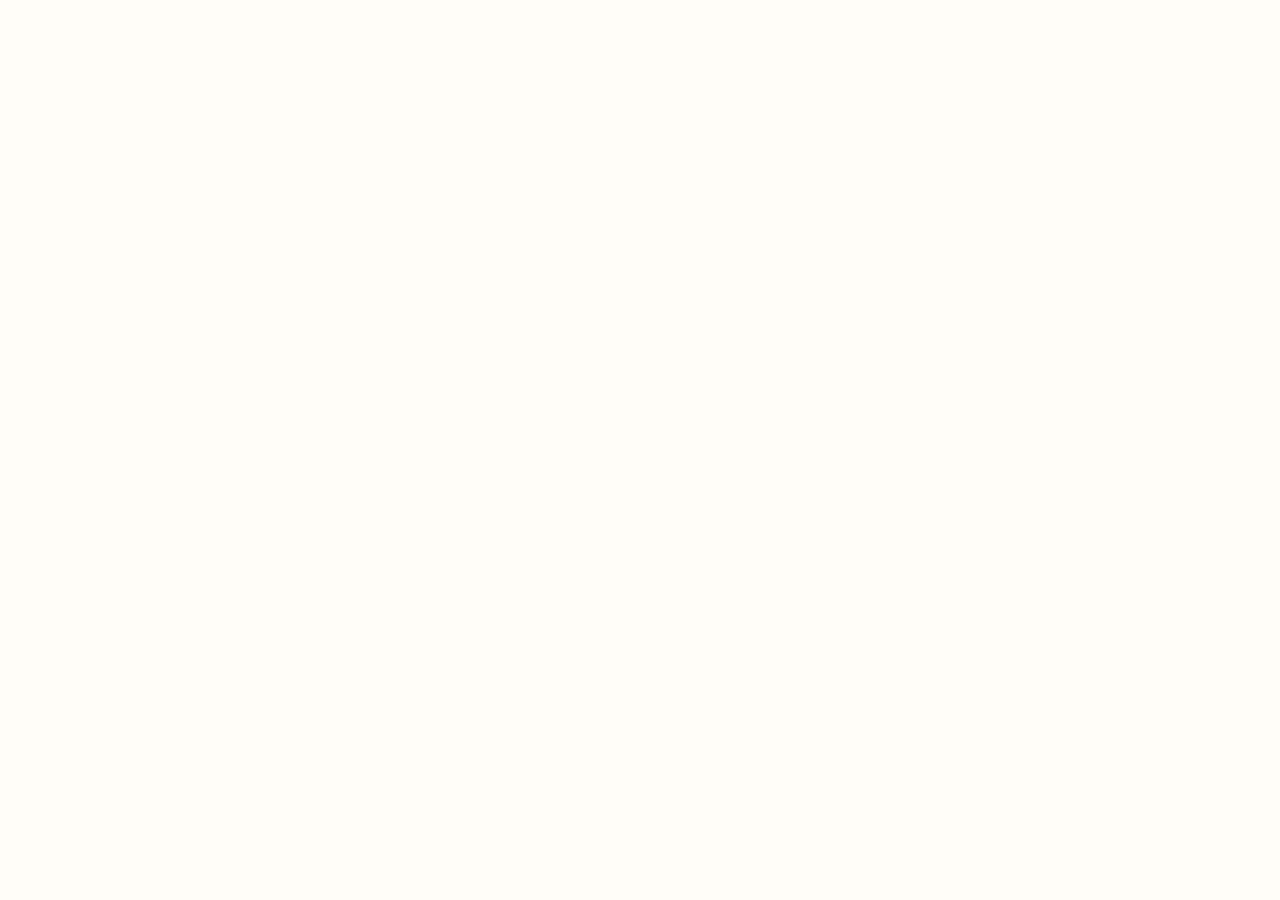
==== sobre.html @ be903bdb "versão 2" ====
<!DOCTYPE html>
<html lang="pt-BR">
<head>
	<meta charset="UTF-8">
	<meta name="viewport" content="width=device-width, initial-scale=1.0">
	<link rel="stylesheet" href="./style.css">
	<title>Sobre</title>
</head>
<body>
	
</body>
</html>
---- style.css ----
@import url('https://fonts.googleapis.com/css2?family=Carattere&display=swap');
/* RESET GERAL*/
* {
    margin: 0;
    padding: 0;
    box-sizing: border-box;
  }
  
  /* =========================
     ESTILO GERAL
  ========================== */
  body {
    font-family: Arial, Helvetica, sans-serif;
    background-color: #fffdf8;
    color: #333;
  }
  
  /* =========================
     MENU / HEADER
  ========================== */
  header {
    background-color: white;
    border-bottom: 2px solid #d4af37;
    padding: 18px 8%;
  }
  
  .navbar {
    display: flex;
    justify-content: space-between;
    align-items: center;
  }
  
  /* Logo */
  .logo {
    font-size: 26px;
    font-weight: bold;
    color: #c59d2a;
    font-family: "Carattere", cursive;
    font-weight: 400;
    font-style: normal;     
                                   
  }
  
  /* Links do menu */
  .nav-links {
    display: flex;
    justify-content: center;
    list-style: none;
    gap: 30px;
  }
  
  .nav-links a {
    text-decoration: none;
    color: #444;
    font-weight: bold;
    transition: 0.3s;
    
  }
  
  .nav-links a:hover {
    color: #c59d2a;
  }
  
  /* =========================
     BANNER PRINCIPAL
  ========================== */
  .banner {
    height: 400px;
    background: linear-gradient(
        rgba(0,0,0,0.4),
        rgba(0,0,0,0.4)
      ),
      url("https://images.unsplash.com/photo-1604654894610-df63bc536371?q=80&w=1400&auto=format&fit=crop");
  
    background-size: 1500px;
    background-position: center;

    
  
    display: flex;
    align-items: center;
    justify-content: center;
  
    text-align: center;
    color: white;
  }
  
  .banner-content h1 {
    font-size: 45px;
    margin-bottom: 10px;
    margin: 30px;
    
  }
  
  .banner-content p {
    font-size: 18px;
  }
  
  /* =========================
     SEÇÃO SOBRE
  ========================== */
  .sobre {
    display: flex;
    align-items: center;
    justify-content: center;
    gap: 50px;
  
    padding: 80px 8%;
    flex-wrap: wrap;
  }
  
  /* Imagem da seção */
  .sobre-imagem img {
    width: 420px;
    border-radius: 12px;
    box-shadow: 0 5px 15px rgba(0,0,0,0.2);
  }
  
  /* Texto da seção */
  .sobre-texto {
    max-width: 500px;
  }
  
  .sobre-texto h2 {
    color: #c59d2a;
    font-size: 35px;
    margin-bottom: 20px;
  }
  
  .sobre-texto p {
    margin-bottom: 15px;
    line-height: 1.7;
  }
  
  /* =========================
     SEÇÃO SERVIÇOS
  ========================== */
  .servicos {
    padding: 80px 8%;
    background-color: #4d4a43;
    text-align: center;
  }
  
  .servicos h2 {
    font-size: 36px;
    color: #ffffff;
    margin-bottom: 50px;
  }
  .servicos h3 {
    font-size: 25px;
    color: #c59d2a;
    margin-bottom: 30px;
  }
  
  /* Área dos cards */
  .cards {
    display: flex;
    justify-content: center;
    gap: 25px;
    flex-wrap: wrap;
  }
  
  /* Card individual */
  .card {
    width: 180px;
    background-color: white;
    border-radius: 12px;
    border-bottom:solid 1px #555;
    padding: 15px;
  
    box-shadow: 0 4px 12px rgba(0,0,0,0.1);
  
    transition: 0.3s;
  }
  
  /* Efeito hover */
  .card:hover {
    transform: translateY(-8px);
  }
  
  /* Espaço da imagem */
  .card-img {
    height: 150px;
    width: 100%;
    background-color: #ccc092;
    border-radius: 10px;
    margin-bottom: 15px;
  }
  .card-img img{
    border-radius: 10px;
  }
  
  /* Texto do card */
  .card p {
    font-weight: bold;
    color: #555;
  }
  
  /* =========================
     RODAPÉ
  ========================== */
  footer {
    background-color: #c59d2a;
    color: white;
    padding: 40px 8%;
  }
  
  /* Container do rodapé */
  .footer-container {
    display: flex;
    justify-content: space-between;
    flex-wrap: wrap;
    gap: 30px;
  }
  
  /* Cada bloco do rodapé */
  .footer-item h3 {
    margin-bottom: 12px;
  }
  
  .footer-item p {
    margin-bottom: 6px;
  }
  
  /* =========================
     RESPONSIVIDADE
  ========================== */
  @media (max-width: 900px) {
  
    .navbar {
      flex-direction: column;
      gap: 20px;
    }
  
    .banner-content h1 {
      font-size: 32px;
    }
  
    .sobre {
      flex-direction: column;
      text-align: center;
    }
  
    .sobre-imagem img {
      width: 100%;
      max-width: 400px;
    }
  
    .footer-container {
      flex-direction: column;
    }
  }
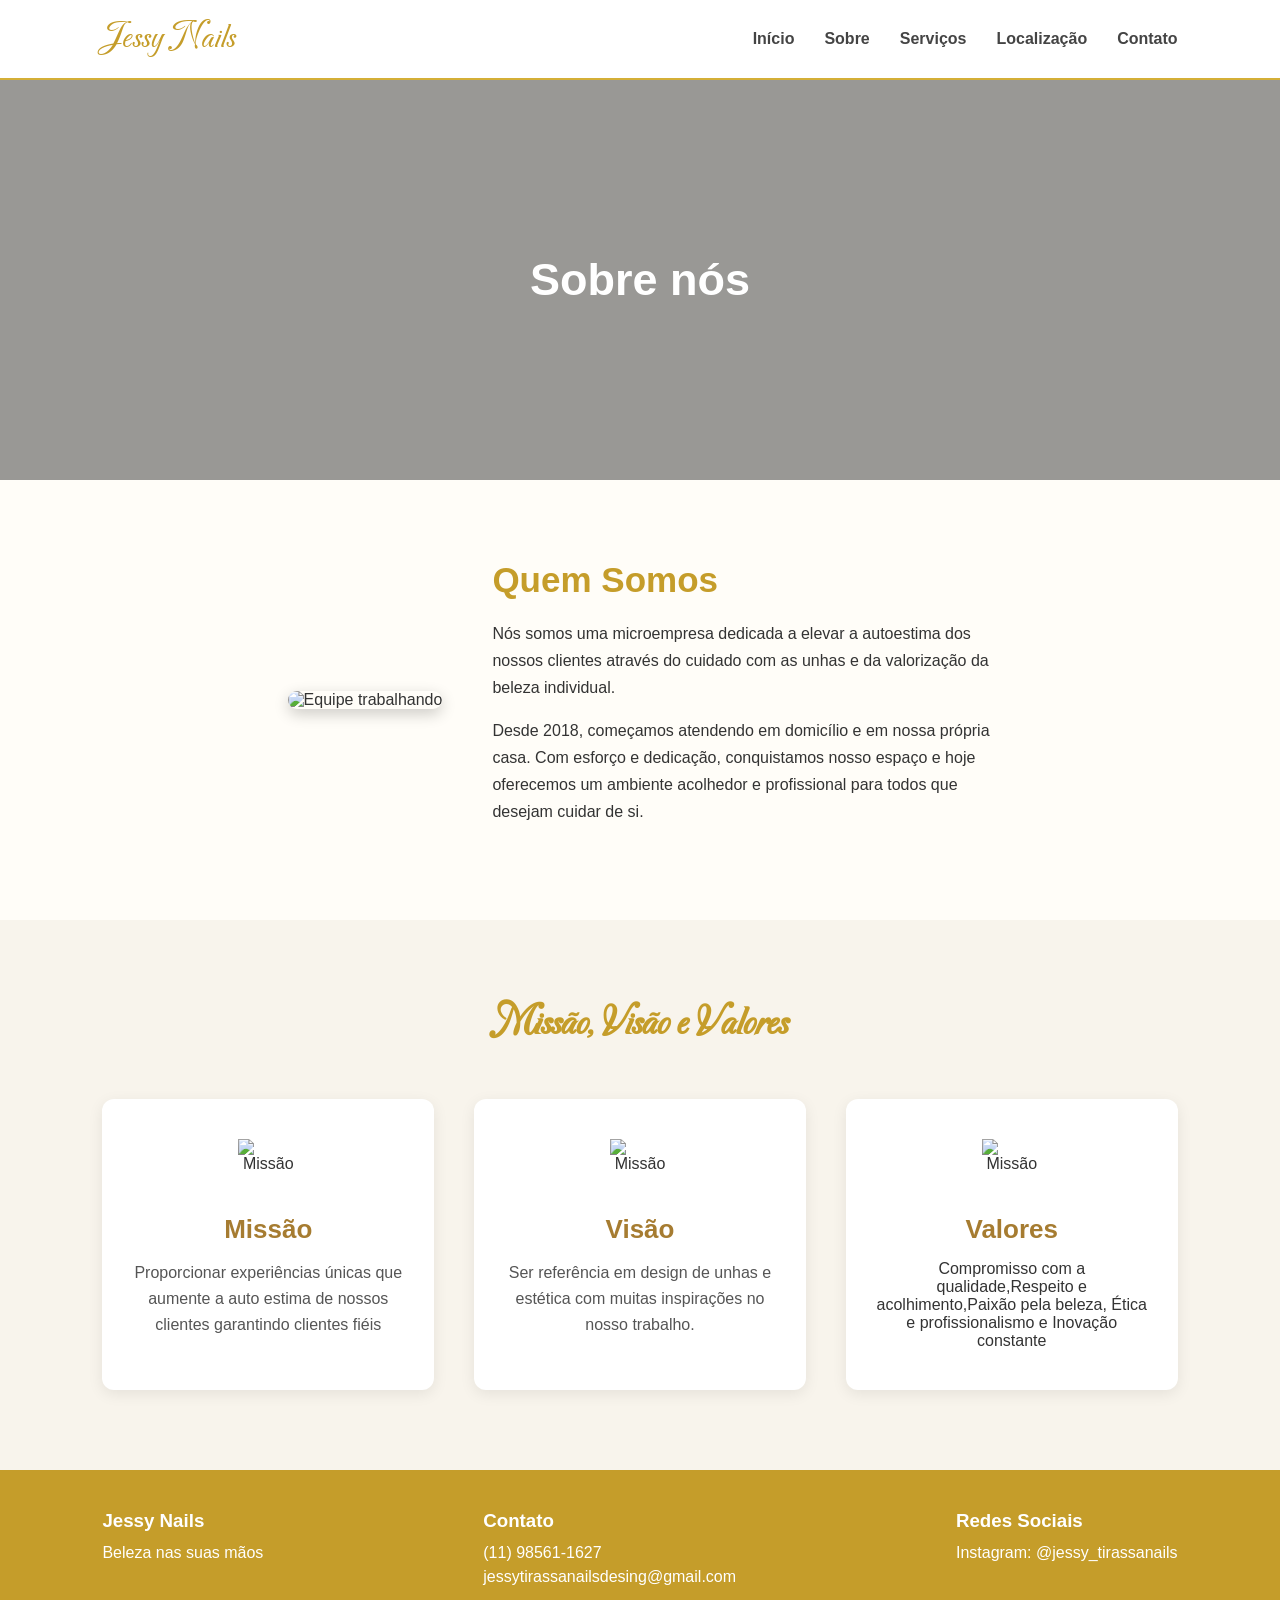
==== commit 015ba9df: "Atualização do site: versão2" ====
--- a/sobre.html
+++ b/sobre.html
@@ -1,12 +1,101 @@
-<!DOCTYPE html>
-<html lang="pt-BR">
-<head>
-	<meta charset="UTF-8">
-	<meta name="viewport" content="width=device-width, initial-scale=1.0">
-	<link rel="stylesheet" href="./style.css">
-	<title>Sobre</title>
-</head>
-<body>
-	
-</body>
+<!DOCTYPE html>
+<html lang="pt-BR">
+<head>
+  <meta charset="UTF-8">
+  <meta name="viewport" content="width=device-width, initial-scale=1.0">
+  <title>Sobre Nós</title>
+  <link rel="stylesheet" href="style.css">
+</head>
+<body>
+
+    <header>
+        <nav class="navbar">
+          <div class="logo">
+           Jessy Nails
+          </div>
+    
+          <ul class="nav-links">
+            <li><a href="./index.html">Início</a></li>
+            <li><a href="./sobre.html">Sobre</a></li>
+            <li><a href="./servico.html">Serviços</a></li>
+            <li><a href="./local.html">Localização</a></li>
+            <li><a href="./contato.html">Contato</a></li>
+          </ul>
+        </nav>
+      </header>
+
+  <!-- BANNER -->
+  <section class="banner">
+    <div class="banner-content">
+       <h1>Sobre nós</h1>
+    </div>
+  </section>
+
+  <!-- SEÇÃO SOBRE -->
+  <section class="sobre">
+    <div class="sobre-imagem">
+      <img src="./imagens/momy.png" alt="Equipe trabalhando" style="height: 250px; width: 200px;">
+    </div>
+    <div class="sobre-texto">
+      <h2>Quem Somos</h2>
+      <p>
+       Nós somos uma microempresa dedicada a elevar a autoestima dos nossos clientes através do cuidado com as unhas e da valorização da beleza individual.
+      </p>
+      <p>
+        Desde 2018, começamos atendendo em domicílio e em nossa própria casa. Com esforço e dedicação, conquistamos nosso espaço e hoje oferecemos um ambiente acolhedor e profissional para todos que desejam cuidar de si.
+      </p>
+    </div>
+  </section>
+
+  <!-- MISSÃO, VISÃO E VALORES -->
+<section class="mvv">
+  <div class="mvv-container">
+    <h2>Missão, Visão e Valores</h2>
+    <div class="mvv-grid">
+      
+      <div class="mvv-item">
+  <img src="./Imagens/missão.png" alt="Missão" class="mvv-img">
+  <h3>Missão</h3>
+  <p>Proporcionar experiências únicas que aumente a auto estima de nossos clientes garantindo clientes fiéis</p>
+</div>
+
+      <div class="mvv-item">
+        <img src="./Imagens/olho.png" alt="Missão" class="mvv-img">
+        <h3>Visão</h3>
+        <p>Ser referência em design de unhas e estética
+        com muitas inspirações no nosso trabalho.</p>
+      </div>
+
+      <div class="mvv-item">
+        <img src="./Imagens/valores.png" alt="Missão" class="mvv-img">
+        <h3>Valores</h3>
+        Compromisso com a qualidade,Respeito e acolhimento,Paixão pela beleza, Ética e profissionalismo e Inovação constante
+        
+      </div>
+
+    </div>
+  </div>
+</section>
+
+
+  <!-- FOOTER -->
+  <footer>
+    <div class="footer-container">
+      <div class="footer-item">
+        <h3>Jessy Nails</h3>
+        <p>Beleza nas suas mãos</p>
+      </div>
+      <div class="footer-item">
+        <h3>Contato</h3>
+        <p>(11) 98561-1627</a></p>
+        <p>jessytirassanailsdesing@gmail.com</p>
+      </div>
+      <div class="footer-item">
+        <h3>Redes Sociais</h3>
+        <p>Instagram: @jessy_tirassanails</p>
+      </div>
+    </div>
+  </footer>
+
+</body>
 </html>
--- a/style.css
+++ b/style.css
@@ -1,252 +1,1056 @@
-@import url('https://fonts.googleapis.com/css2?family=Carattere&display=swap');
-/* RESET GERAL*/
-* {
-    margin: 0;
-    padding: 0;
-    box-sizing: border-box;
-  }
-  
-  /* =========================
-     ESTILO GERAL
-  ========================== */
-  body {
-    font-family: Arial, Helvetica, sans-serif;
-    background-color: #fffdf8;
-    color: #333;
-  }
-  
-  /* =========================
-     MENU / HEADER
-  ========================== */
-  header {
-    background-color: white;
-    border-bottom: 2px solid #d4af37;
-    padding: 18px 8%;
-  }
-  
-  .navbar {
-    display: flex;
-    justify-content: space-between;
-    align-items: center;
-  }
-  
-  /* Logo */
-  .logo {
-    font-size: 26px;
-    font-weight: bold;
-    color: #c59d2a;
-    font-family: "Carattere", cursive;
-    font-weight: 400;
-    font-style: normal;     
-                                   
-  }
-  
-  /* Links do menu */
-  .nav-links {
-    display: flex;
-    justify-content: center;
-    list-style: none;
-    gap: 30px;
-  }
-  
-  .nav-links a {
-    text-decoration: none;
-    color: #444;
-    font-weight: bold;
-    transition: 0.3s;
-    
-  }
-  
-  .nav-links a:hover {
-    color: #c59d2a;
-  }
-  
-  /* =========================
-     BANNER PRINCIPAL
-  ========================== */
-  .banner {
-    height: 400px;
-    background: linear-gradient(
-        rgba(0,0,0,0.4),
-        rgba(0,0,0,0.4)
-      ),
-      url("https://images.unsplash.com/photo-1604654894610-df63bc536371?q=80&w=1400&auto=format&fit=crop");
-  
-    background-size: 1500px;
-    background-position: center;
-
-    
-  
-    display: flex;
-    align-items: center;
-    justify-content: center;
-  
-    text-align: center;
-    color: white;
-  }
-  
-  .banner-content h1 {
-    font-size: 45px;
-    margin-bottom: 10px;
-    margin: 30px;
-    
-  }
-  
-  .banner-content p {
-    font-size: 18px;
-  }
-  
-  /* =========================
-     SEÇÃO SOBRE
-  ========================== */
-  .sobre {
-    display: flex;
-    align-items: center;
-    justify-content: center;
-    gap: 50px;
-  
-    padding: 80px 8%;
-    flex-wrap: wrap;
-  }
-  
-  /* Imagem da seção */
-  .sobre-imagem img {
-    width: 420px;
-    border-radius: 12px;
-    box-shadow: 0 5px 15px rgba(0,0,0,0.2);
-  }
-  
-  /* Texto da seção */
-  .sobre-texto {
-    max-width: 500px;
-  }
-  
-  .sobre-texto h2 {
-    color: #c59d2a;
-    font-size: 35px;
-    margin-bottom: 20px;
-  }
-  
-  .sobre-texto p {
-    margin-bottom: 15px;
-    line-height: 1.7;
-  }
-  
-  /* =========================
-     SEÇÃO SERVIÇOS
-  ========================== */
-  .servicos {
-    padding: 80px 8%;
-    background-color: #4d4a43;
-    text-align: center;
-  }
-  
-  .servicos h2 {
-    font-size: 36px;
-    color: #ffffff;
-    margin-bottom: 50px;
-  }
-  .servicos h3 {
-    font-size: 25px;
-    color: #c59d2a;
-    margin-bottom: 30px;
-  }
-  
-  /* Área dos cards */
-  .cards {
-    display: flex;
-    justify-content: center;
-    gap: 25px;
-    flex-wrap: wrap;
-  }
-  
-  /* Card individual */
-  .card {
-    width: 180px;
-    background-color: white;
-    border-radius: 12px;
-    border-bottom:solid 1px #555;
-    padding: 15px;
-  
-    box-shadow: 0 4px 12px rgba(0,0,0,0.1);
-  
-    transition: 0.3s;
-  }
-  
-  /* Efeito hover */
-  .card:hover {
-    transform: translateY(-8px);
-  }
-  
-  /* Espaço da imagem */
-  .card-img {
-    height: 150px;
-    width: 100%;
-    background-color: #ccc092;
-    border-radius: 10px;
-    margin-bottom: 15px;
-  }
-  .card-img img{
-    border-radius: 10px;
-  }
-  
-  /* Texto do card */
-  .card p {
-    font-weight: bold;
-    color: #555;
-  }
-  
-  /* =========================
-     RODAPÉ
-  ========================== */
-  footer {
-    background-color: #c59d2a;
-    color: white;
-    padding: 40px 8%;
-  }
-  
-  /* Container do rodapé */
-  .footer-container {
-    display: flex;
-    justify-content: space-between;
-    flex-wrap: wrap;
-    gap: 30px;
-  }
-  
-  /* Cada bloco do rodapé */
-  .footer-item h3 {
-    margin-bottom: 12px;
-  }
-  
-  .footer-item p {
-    margin-bottom: 6px;
-  }
-  
-  /* =========================
-     RESPONSIVIDADE
-  ========================== */
-  @media (max-width: 900px) {
-  
-    .navbar {
-      flex-direction: column;
-      gap: 20px;
-    }
-  
-    .banner-content h1 {
-      font-size: 32px;
-    }
-  
-    .sobre {
-      flex-direction: column;
-      text-align: center;
-    }
-  
-    .sobre-imagem img {
-      width: 100%;
-      max-width: 400px;
-    }
-  
-    .footer-container {
-      flex-direction: column;
-    }
-  }+@import url('https://fonts.googleapis.com/css2?family=Carattere&display=swap');
+/* RESET GERAL*/
+* {
+    margin: 0;
+    padding: 0;
+    box-sizing: border-box;
+  }
+  
+  /* =========================
+     ESTILO GERAL
+  ========================== */
+  body {
+    font-family: Arial, Helvetica, sans-serif;
+    background-color: #fffdf8;
+    color: #333;
+  }
+  
+  /* =========================
+     MENU / HEADER
+  ========================== */
+  header {
+    background-color: white;
+    border-bottom: 2px solid #d4af37;
+    padding: 18px 8%;
+  }
+  
+  .navbar {
+    display: flex;
+    justify-content: space-between;
+    align-items: center;
+  }
+  
+  /* Logo */
+  .logo {
+    font-size: 36px;
+    font-weight: bold;
+    color: #c59d2a;
+    font-family: "Carattere", cursive;
+    font-weight: 400;
+    font-style: normal;     
+                                   
+  }
+  
+  /* Links do menu */
+  .nav-links {
+    display: flex;
+    justify-content: center;
+    list-style: none;
+    gap: 30px;
+  }
+  
+  .nav-links a {
+    text-decoration: none;
+    color: #444;
+    font-weight: bold;
+    transition: 0.3s;
+    
+  }
+  
+  .nav-links a:hover {
+    color: #c59d2a;
+  }
+  /*======================
+  códigos da página index
+  =======================*/
+  /* =========================
+     BANNER PRINCIPAL
+  ========================== */
+  .banner {
+    height: 400px;
+    background: linear-gradient(
+        rgba(0,0,0,0.4),
+        rgba(0,0,0,0.4)
+      ),
+      url("./Imagens/banner1.jpg");
+  
+    background-size: cover;
+    background-position: center;
+
+    
+  
+    display: flex;
+    align-items: center;
+    justify-content: center;
+  
+    text-align: center;
+    color: white;
+  }
+
+  
+  .banner-content h1 {
+    font-size: 45px;
+    margin-bottom: 10px;
+    margin: 30px;
+    color: #ffffff;
+    
+  }
+  
+  .banner-content p {
+    font-size: 18px;
+  }
+  .banner-local button{
+    height: 50px;
+    border-radius: 10px;
+    padding: 10px 20px;
+    color: #fffdf8;
+    background-color: #d4af37;
+    border:  #ffffff;
+
+  }
+  /* =========================
+     SEÇÃO SOBRE
+  ========================== */
+  .sobre {
+    display: flex;
+    align-items: center;
+    justify-content: center;
+    gap: 50px;
+  
+    padding: 80px 8%;
+    flex-wrap: wrap;
+  }
+  
+  /* Imagem da seção */
+  .sobre-imagem img {
+    width: 420px;
+    border-radius: 12px;
+    box-shadow: 0 5px 15px rgba(0,0,0,0.2);
+  }
+  
+  /* Texto da seção */
+  .sobre-texto {
+    max-width: 500px;
+  }
+  
+  .sobre-texto h2 {
+    color: #c59d2a;
+    font-size: 35px;
+    margin-bottom: 20px;
+  }
+  
+  .sobre-texto p {
+    margin-bottom: 15px;
+    line-height: 1.7;
+  }
+  /* =========================
+     SEÇÃO PORQUE
+  ========================== */
+  /* ESTILOS NOVOS PARA O INDEX */
+
+/* Seção de Introdução */
+.intro-agendamento {
+    padding: 80px 8%;
+    background-color: #ffffff;
+    text-align: center;
+}
+
+.titulo-sessao-dourado {
+    color: #c59d2a; /* Cor padrão do projeto  */
+    font-family: "Carattere", cursive; /* Fonte padrão do projeto  */
+    font-size: 52px;
+    margin-bottom: 25px;
+}
+
+.texto-descricao {
+    max-width: 900px;
+    margin: 0 auto 40px;
+    color: #555;
+    font-size: 18px;
+    line-height: 1.6;
+}
+
+.btn-agendamento-laranja {
+    display: inline-block;
+    background-color: #f7931e; /* Laranja da referência */
+    color: white;
+    text-decoration: none;
+    padding: 15px 45px;
+    border-radius: 4px;
+    font-weight: bold;
+    transition: 0.3s;
+}
+
+.btn-agendamento-laranja:hover {
+    background-color: #d87d15;
+}
+
+/* Seção Por Que Escolher */
+.por-que-escolher {
+    padding: 100px 8%;
+    background-color: #f8f4ec; /* Cor de fundo padrão [cite: 3] */
+    text-align: center;
+    position: relative;
+}
+
+
+.titulo-principal-escolha {
+    font-size: 38px;
+    color: #c59d2a;
+    margin-bottom: 15px;
+    position: relative;
+    z-index: 2;
+}
+
+.legenda-escolha {
+    color: #666;
+    margin-bottom: 60px;
+    position: relative;
+    z-index: 2;
+}
+
+.grid-beneficios {
+    display: flex;
+    justify-content: space-between;
+    flex-wrap: wrap;
+    gap: 20px;
+    position: relative;
+    z-index: 2;
+}
+
+.item-beneficio {
+    flex: 1;
+    min-width: 150px;
+}
+
+.icone-beneficio {
+    font-size: 32px;
+    color: #c59d2a;
+    margin-bottom: 15px;
+}
+
+.item-beneficio h4 {
+    color: #c59d2a;
+    font-size: 18px;
+    line-height: 1.3;
+}
+
+@media (max-width: 900px) {
+    .subtitulo-fundo { font-size: 70px; top: 70px; }
+    .grid-beneficios { justify-content: center; }
+}
+  
+  /* =========================
+     SEÇÃO SERVIÇOS
+  ========================== */
+  .banner-serviço {
+    height: 400px;
+    background: linear-gradient(
+        rgba(0,0,0,0.4),
+        rgba(0,0,0,0.4)
+      ),
+      url("https://youtube.com/shorts/dkTNhhj8jg0?si=SL-BxYud_0crGv_w");
+  
+    background-size: cover;
+    background-position: center;
+
+    
+  
+    display: flex;
+    align-items: center;
+    justify-content: center;
+  
+    text-align: center;
+    color: white;
+  }
+
+ 
+ 
+  .servicos {
+    padding: 80px 8%;
+    background-color: #fffdfb;
+    text-align: center;
+    
+  }
+  
+  .servicos h2 {
+    font-size: 36px;
+    color: #ffffff;
+    margin-bottom: 50px;
+  }
+  .servicos h3 {
+    font-size: 25px;
+    color: #c59d2a;
+    margin-bottom: 30px;
+  }
+  
+  /* BLOCO DE AGENDAMENTO EXCLUSIVO */
+.chamada-agendamento {
+    padding: 60px 20px;
+    margin-top: 80px;
+    display: flex;
+    justify-content: center;
+}
+
+.conteudo-chamada {
+    background-color: #cdae7f; /* Fundo off-white suave */
+    padding: 60px 40px;
+    border-radius: 20px; /* Bordas bem arredondadas */
+    max-width: 1000px;
+    width: 100%;
+    text-align: center;
+    box-shadow: 0 4px 20px rgba(0,0,0,0.03);
+}
+
+.titulo-extraordinario {
+    color: #a67c31; /* Tom de dourado mais escuro/acobreado */
+    font-size: 36px;git pull origin main --rebase
+    margin-bottom: 20px;
+}
+
+.descricao-extraordinaria {
+    color: #ffffff;
+    font-size: 16px;
+    line-height: 1.5;
+    margin-bottom: 40px;
+}
+
+.btn-experiencia-exclusiva {
+    display: inline-block;
+    background: linear-gradient(to bottom, #a67c31, #845e23); /* Degradê elegante */
+    color: white;
+    text-decoration: none;
+    padding: 18px 35px;
+    border-radius: 50px; /* Botão totalmente arredondado */
+    font-weight: bold;
+    font-size: 14px;
+    letter-spacing: 1px;
+    box-shadow: 0 4px 15px rgba(132, 94, 35, 0.3);
+    transition: 0.3s;
+}
+
+.btn-experiencia-exclusiva:hover {
+    transform: scale(1.05);
+    box-shadow: 0 6px 20px rgba(132, 94, 35, 0.4);
+}
+
+/* Ajuste Mobile */
+@media (max-width: 600px) {
+    .titulo-extraordinario { font-size: 26px; }
+    .conteudo-chamada { padding: 40px 20px; }
+}
+  
+  /*=============================
+   Estilos da página de serviço
+   =============================*/
+.banner-serviço {
+  position: relative; /* Necessário para o vídeo se basear nesta caixa */
+  height: 400px;
+  width: 100%;
+  overflow: hidden; /* Esconde o que sobrar do vídeo */
+  display: flex;
+  align-items: center;
+  justify-content: center;
+  color: white;
+   height: 600px;
+}
+
+.video-fundo {
+  position: absolute; /* Deixa o vídeo "flutuando" */
+  top: 50%;
+  left: 50%;
+  min-width: 100%;
+  min-height: 100%;
+  width: auto;
+ 
+  z-index: -1; /* Joga o vídeo para trás do texto */
+  transform: translate(-50%, -50%); /* Centraliza o vídeo perfeitamente */
+  object-fit: cover; /* Faz o vídeo cobrir tudo sem estorcer */
+}
+
+/* Camada escura por cima do vídeo para o texto aparecer melhor */
+.banner-serviço::before {
+  content: "";
+  position: absolute;
+  top: 0;
+  left: 0;
+  width: 100%;
+  height: 100%;
+  background: rgba(0, 0, 0, 0.4); /* O mesmo efeito que você tinha no gradient */
+  z-index: 0;
+}
+.intro-servicos {
+    padding: 80px 8%;
+    background-color: #ffffff; /* Fundo branco para destacar */
+    text-align: center;
+}
+
+.container-intro {
+    max-width: 900px;
+    margin: 0 auto;
+}
+
+.titulo-spa {
+    color: #c59d2a; /* Dourado do logo  */
+    font-size: 48px;
+    font-weight: normal;
+    margin-bottom: 30px;
+    font-family: "Carattere", cursive;
+    font-weight: 400;
+    font-style: normal;
+}
+
+.texto-intro {
+    color: #555;
+    font-size: 18px;
+    line-height: 1.6;
+    margin-bottom: 40px;
+}
+
+.texto-intro strong {
+    color: #333;
+    font-weight: bold;
+}
+
+.btn-chamada {
+    display: inline-block;
+    background-color: #c59d2a;
+    color: white;
+    text-decoration: none;
+    padding: 15px 40px;
+    border-radius: 4px; 
+    font-size: 18px;
+    font-weight: bold;
+    transition: background 0.3s;
+    
+}
+
+.btn-chamada:hover {
+    background-color: #d9bf72;
+    transform: scale(1.05);
+}
+
+/* Ajuste de espaçamento para a seção seguinte */
+.servicos-lista {
+    padding-top: 40px;
+}
+.servicos-lista {
+    padding: 60px 8%;
+    background-color: #fffdf8;
+}
+
+.container-servicos {
+    max-width: 1000px;
+    margin: 0 auto;
+}
+
+.categoria-box {
+    margin-bottom: 50px;
+}
+
+.categoria-box h2 {
+    color: #c59d2a;
+    font-family: "Carattere", cursive; /* fonte estilizada */
+    font-size: 42px;
+    border-bottom: 1px solid #d4af37;
+    margin-bottom: 25px;
+    padding-bottom: 10px;
+}
+
+/* GRID E CARDS DE PREÇO */
+.cards-grid {
+    display: flex;
+    flex-wrap: wrap;
+    gap: 20px;
+    justify-content: flex-start;
+}
+
+.card-preco {
+    background-color: #ffffff;
+    border: 1px solid #eee;
+    border-radius: 12px;
+    padding: 25px;
+    width: calc(33.333% - 14px); /* 3 cards por linha no desktop */
+    box-shadow: 0 4px 12px rgba(0,0,0,0.05);
+    transition: transform 0.3s;
+    display: flex;
+    flex-direction: column;
+}
+
+.card-preco:hover {
+    transform: translateY(-5px);
+    border-color: #d4af37; /* Dourado ao passar o mouse */
+}
+
+.card-header {
+    display: flex;
+    justify-content: space-between;
+    align-items: flex-start;
+    margin-bottom: 15px;
+}
+
+.card-header span {
+    font-size: 18px;
+    font-weight: bold;
+    color: #444;
+    max-width: 60%;
+}
+
+.valor {
+    font-weight: bold;
+    color: #c59d2a; /* Cor dourada */
+    font-size: 18px;
+    white-space: nowrap;
+}
+
+.card-preco p {
+    color: #888;
+    font-size: 14px;
+    line-height: 1.5;
+}
+
+/* Títulos das Categorias  */
+.categoria-box h2 {
+    color: #c59d2a;
+    font-family: "Carattere", cursive; /* Fonte  */
+    font-size: 42px;
+    font-weight: normal;
+    border-bottom: 1px solid #d4af37;
+    margin: 40px 0 25px 0;
+    padding-bottom: 5px;
+}
+
+/* Responsividade para celulares */
+@media (max-width: 900px) {
+    .card-preco {
+        width: calc(50% - 10px); /* 2 cards por linha em tablets */
+    }
+}
+
+@media (max-width: 600px) {
+    .card-preco {
+        width: 100%; /* 1 card por linha no celular */
+    }
+}
+/* ESTILO DOS CARDS COM FOTOS (FUNDO CLARO) */
+.servicos-lista {
+    padding: 60px 8%;
+    background-color: #fffdf8; /*fundo original  */
+}
+
+.grid-servicos {
+    display: flex;
+   
+    flex-wrap: wrap;
+    gap: 25px;
+    justify-content: flex-start;
+}
+
+.card-foto {
+    background-color: #ffffff; /* Fundo branco para o card */
+    width: calc(33.333% - 17px);
+    border-radius: 12px;
+    overflow: hidden;
+    box-shadow: 0 4px 15px rgba(0,0,0,0.08); /* Sombra suave */
+    transition: transform 0.3s;
+    border-bottom: 3px solid #c59d2a; /* Detalhe em dourado no fundo ] */
+}
+
+.card-foto:hover {
+    transform: translateY(-8px); /* Efeito de levante  */
+}
+
+.foto-topo {
+    height: 200px;
+    width: 100%;
+}
+
+.foto-topo img {
+    width: 100%;
+    height: 100%;
+    object-fit: cover;
+}
+
+.conteudo-card {
+    padding: 20px;
+}
+
+.header-card {
+    display: flex;
+    justify-content: space-between;
+    align-items: center;
+    margin-bottom: 10px;
+}
+
+.header-card h3 {
+    font-size: 18px;
+    color: #333;
+    font-weight: bold;
+}
+
+.preco-tag {
+    color: #c59d2a; /* dourado padrão  */
+    font-weight: bold;
+    font-size: 18px;
+}
+
+.conteudo-card p {
+    font-size: 14px;
+    color: #666;
+    line-height: 1.5;
+}
+
+/* Responsividade */
+@media (max-width: 900px) {
+    .card-foto {
+        width: calc(50% - 13px);
+    }
+}
+
+@media (max-width: 600px) {
+    .card-foto {
+        width: 100%;
+    }
+}
+
+.lista-combos {
+    display: flex;
+    flex-direction: column;
+    gap: 20px;
+    max-width: 800px; /* Centraliza a lista na página */
+    margin: 0 auto;
+}
+
+.combo-item {
+    background-color: #ffffff; 
+    border-radius: 15px; /* */
+    padding: 25px 40px;
+    display: flex;
+    justify-content: space-between;
+    align-items: center;
+    box-shadow: 0 4px 15px rgba(0,0,0,0.08); /* Sombra suave do card  */
+    border-bottom: 1px solid #eee;
+}
+
+.combo-info strong {
+    display: block;
+    font-size: 22px;
+    color: #333; /* [cite: 3] */
+    margin-bottom: 5px;
+}
+
+.combo-info p {
+    color: #666;
+    font-size: 16px;
+}
+
+.combo-preco {
+    font-size: 22px;
+    font-weight: bold;
+    color: #c59d2a; /* Cor dourada padrão [cite: 6] */
+    white-space: nowrap;
+}
+
+/* Ajuste para mobile */
+@media (max-width: 600px) {
+    .combo-item {
+        flex-direction: column;
+        text-align: center;
+        gap: 15px;
+    }
+}
+/* ESTILOS DA PÁGINA DE LOCALIZAÇÃO */
+.localizacao-container2 {
+    padding: 80px 8%;
+    display: flex;
+    
+    justify-content: center;
+    align-items: flex-start;
+    background-color: #fffdf8; /* Cor de fundo padrão  */
+}
+
+.localizacao-container {
+    padding: 80px 8%;
+    display: flex;
+    gap: 50px;
+    justify-content: center;
+    align-items: flex-start;
+    background-color: #fffdf8; /* Cor de fundo padrão  */
+}
+/* Ajuste na seção de localização */
+.banner-local {
+    display: flex;
+    flex-direction: column; /* Coloca os itens um abaixo do outro */
+    justify-content: center; /* Centraliza verticalmente no banner */
+    align-items: flex-start; /* Centraliza horizontalmente */
+    text-align: left;
+    padding: 10px 50px;
+    background-color:  #fffdf8; /* Fundo branco conforme a imagem */
+}
+
+.banner-content h1 {
+    font-size: 45px; /* Tamanho grande para o título */
+    color: #ffffff;
+    margin-bottom: 30px; /* Margem entre o título e o texto */
+    font-weight: bold;
+}
+
+.banner-content p {
+    font-size: 25px; /* Texto de apoio */
+    color: #ffffff;
+    margin-bottom: 40px; /* Margem entre o texto e o botão */
+    max-width: 800px;
+}
+
+
+.localizacao-container {
+    margin-top: 50px; /* Margem entre o banner e as informações */
+    padding: 60px 8%; /* Espaçamento interno em todos os lados  */
+   
+}
+.info-local {
+    flex: 1;
+}
+
+.titulo-sessao {
+    color: #c59d2a; /* Dourado padrão  */
+    font-family: "Carattere", cursive;
+    font-size: 45px;
+    margin-bottom: 30px;
+}
+.titulo-sessao2 {
+    display: flex;
+    justify-content: center;
+    color: #c59d2a; /* Dourado padrão  */
+    font-family: "Carattere", cursive;
+    font-size: 45px;
+    margin-bottom: 30px;
+}
+.galeria {
+    width: 80%;           /*  controla a largura.  */
+    max-width: 1000px;    /*  define um limite para não crescer demais em telas grandes */
+    margin: 0 auto;       /* Centraliza o banner na página */
+    border-radius: 15px;
+  display: flex;
+  overflow-x: auto; /* Cria a barra de rolagem horizontal */
+  scroll-snap-type: x mandatory; /* Faz a foto "grudar" na tela */
+  gap: 10px;
+}
+
+.galeria img {
+  flex-shrink: 0;
+  width: 100%; /* Cada foto ocupa a largura total */
+  scroll-snap-align: center;
+  height: 800px;
+  
+  
+}
+
+.item-contato {
+    display: flex;
+    gap: 20px;
+    margin-bottom: 30px;
+    align-items: flex-start;
+}
+
+.icone-local {
+    font-size: 28px;
+    color: #c59d2a;
+}
+
+.item-contato h3 {
+    font-size: 18px;
+    color: #333;
+    margin-bottom: 5px;
+}
+
+.item-contato p {
+    color: #666;
+    line-height: 1.5;
+}
+
+.mapa-box {
+    flex: 1.5;
+    border-radius: 12px;
+    overflow: hidden;
+    box-shadow: 0 5px 15px rgba(0,0,0,0.1); /* Sombra suave  */
+}
+
+/* Responsividade */
+@media (max-width: 900px) {
+    .localizacao-container {
+        flex-direction: column;
+        text-align: center;
+    }
+    
+    .item-contato {
+        flex-direction: column;
+        align-items: center;
+    }
+}
+/*============================
+      estilo contato
+=============================*/
+.contato {
+    padding: 80px 8%;
+    background-color: #fffdf8;
+  }
+  
+  .contato-container {
+    display: flex;
+    justify-content: space-between;
+    gap: 50px;
+    flex-wrap: wrap;
+  }
+  
+  .contato-info, .contato-form {
+    flex: 1;
+    min-width: 300px;
+  }
+  
+  .contato-info h2, .contato-form h2 {
+    color: #c59d2a;
+    margin-bottom: 20px;
+  }
+  
+  .contato-info p {
+    margin-bottom: 10px;
+    line-height: 1.6;
+  }
+  
+  .contato-form form {
+    display: flex;
+    flex-direction: column;
+    gap: 15px;
+  }
+  
+  .contato-form input, .contato-form textarea {
+    padding: 12px;
+    border: 1px solid #ccc;
+    border-radius: 8px;
+    font-family: Arial, Helvetica, sans-serif;
+  }
+  
+  .contato-form button {
+    background-color: #c59d2a;
+    color: white;
+    border: none;
+    padding: 12px;
+    border-radius: 8px;
+    font-weight: bold;
+    cursor: pointer;
+    transition: 0.3s;
+  }
+  
+  .contato-form button:hover {
+    background-color: #a37f1f;
+  }
+  
+  /* =========================
+     MINI AGENDA
+  ========================== */
+  .agenda {
+    padding: 60px 8%;
+    background-color: #f9f7f2;
+    text-align: center;
+  }
+  
+  .agenda h2 {
+    color: #c59d2a;
+    font-size: 32px;
+    margin-bottom: 40px;
+  }
+  
+  .agenda-container {
+    display: flex;
+    justify-content: center;
+    gap: 40px;
+    flex-wrap: wrap;
+  }
+  
+  .dia {
+    background-color: white;
+    border: 1px solid #ddd;
+    border-radius: 12px;
+    padding: 20px;
+    width: 220px;
+    box-shadow: 0 4px 12px rgba(0,0,0,0.1);
+    transition: 0.3s;
+  }
+  
+  .dia:hover {
+    transform: translateY(-6px);
+  }
+  
+  .dia h3 {
+    color: #c59d2a;
+    margin-bottom: 15px;
+  }
+  
+  .dia ul {
+    list-style: none;
+    padding: 0;
+  }
+  
+  .dia li {
+    margin-bottom: 8px;
+    font-weight: bold;
+    color: #444;
+  }
+  /* =========================
+   SEÇÃO MISSÃO, VISÃO E VALORES - LADO A LADO
+========================= */
+.mvv {
+    padding: 80px 8%;
+    background-color: #f8f4ec;
+    text-align: center;
+}
+
+.mvv-container {
+    max-width: 1200px;
+    margin: 0 auto;
+}
+
+.mvv-container h2 {
+    font-size: 42px;
+    color: #c59d2a;
+    margin-bottom: 50px;
+    font-family: "Carattere", cursive;
+}
+
+/* Layout em colunas */
+.mvv-grid {
+    display: flex;
+    justify-content: space-between;
+    gap: 40px;
+    flex-wrap: wrap;
+}
+
+.mvv-item {
+    flex: 1;
+    min-width: 280px;
+    background-color: #ffffff;
+    border-radius: 12px;
+    padding: 40px 25px;
+    box-shadow: 0 4px 15px rgba(0,0,0,0.08);
+    text-align: center;
+    transition: transform 0.3s;
+}
+
+.mvv-item:hover {
+    transform: translateY(-8px);
+    border: 1px solid #d4af37;
+}
+
+/* Ícones */
+.mvv-img {
+  display: block;
+  margin: 0 auto 15px auto; /* centraliza e dá espaço abaixo */
+  width: 60px; /* ajuste conforme o tamanho desejado */
+  height: 60px;
+}
+
+.mvv-item h3 {
+    font-size: 26px;
+    color: #a67c31;
+    margin-bottom: 15px;
+}
+
+.mvv-item p, 
+.mvv-item ul {
+    font-size: 16px;
+    color: #555;
+    line-height: 1.6;
+}
+
+.mvv-item ul {
+    list-style: none;
+    padding: 0;
+    margin-top: 15px;
+}
+
+.mvv-item ul li {
+    margin-bottom: 10px;
+    position: relative;
+    padding-left: 20px;
+}
+
+.mvv-item ul li::before {
+    content: "✔";
+    color: #c59d2a;
+    position: absolute;
+    left: 0;
+    font-size: 14px;
+}
+
+/* Responsividade */
+@media (max-width: 900px) {
+    .mvv-grid {
+        flex-direction: column;
+        align-items: center;
+    }
+    .mvv-item {
+        width: 100%;
+        max-width: 500px;
+    }
+}
+
+  /* =========================
+     RODAPÉ
+  ========================== */
+  footer {
+    background-color: #c59d2a;
+    color: white;
+    padding: 40px 8%;
+  }
+  
+  /* Container do rodapé */
+  .footer-container {
+    display: flex;
+    justify-content: space-between;
+    flex-wrap: wrap;
+    gap: 30px;
+  }
+  
+  /* Cada bloco do rodapé */
+  .footer-item h3 {
+    margin-bottom: 12px;
+  }
+  
+  .footer-item p {
+    margin-bottom: 6px;
+  }
+  
+  /* =========================
+     RESPONSIVIDADE
+  ========================== */
+  @media (max-width: 900px) {
+  
+    .navbar {
+      flex-direction: column;
+      gap: 20px;
+    }
+  
+    .banner-content h1 {
+      font-size: 32px;
+    }
+  
+    .sobre {
+      flex-direction: column;
+      text-align: center;
+    }
+  
+    .sobre-imagem img {
+      width: 100%;
+      max-width: 400px;
+    }
+  
+    .footer-container {
+      flex-direction: column;
+    }
+  }
+
+  /*===================
+   catalogo
+   ================*/
+   
